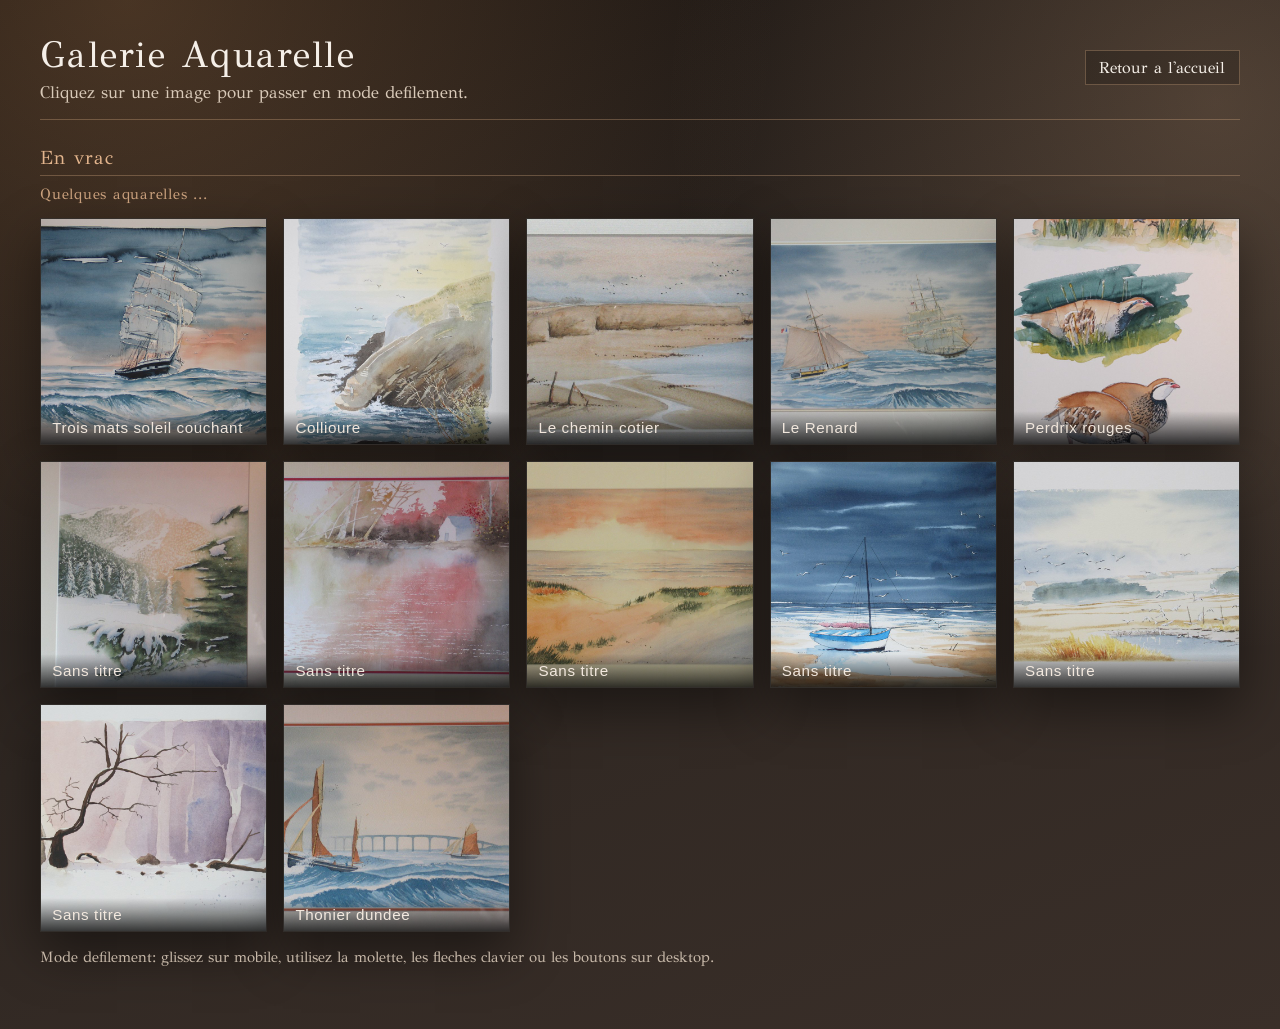
==== html/gallery_aquarelle.html @ 35a6aba9 "test" ====
<!DOCTYPE html><html lang="fr"><head><meta charset="utf-8"><meta name="viewport" content="width=device-width,initial-scale=1"><meta name="description" content="Découvrez les aquarelles de Bruno Lhomet, entre paysages, marines et créations originales."><title>Galerie Aquarelle | Bruno Lhomet</title><link rel="canonical" href="https://brunolhomet.com/html/gallery_aquarelle.html"><script type="module" crossorigin src="../assets/galleryAquarelle-BqosI3er.js"></script><link rel="modulepreload" crossorigin href="../assets/translation-BFISly_T.js"><link rel="modulepreload" crossorigin href="../assets/protect-DB168kNY.js"><link rel="modulepreload" crossorigin href="../assets/gallery-D08KTrEK.js"><link rel="stylesheet" crossorigin href="../assets/gallery-Cp_LMjKx.css"></head><body><main class="page"><header class="topbar"><div><h1 id="gallery_aquarelle-title"></h1><p class="subtitle" id="gallery_aquarelle-subtitle"></p></div><div class="topbar-actions"><a class="back-link" href="../index.html#work" id="gallery_aquarelle-back_link"></a></div></header><div class="gallery-parts" id="gallery-grid" aria-label="Galerie d'oeuvres a l'aquarelle"><section class="gallery-part" aria-label="En vrac"><h2 class="gallery-part-title" id="gallery_aquarelle-section-en_vrac"></h2><h3 class="gallery-part-subtitle" id="gallery_aquarelle-section-en_vrac_subtitle"></h3><div class="gallery-grid"><button class="thumb-btn" type="button"><img src="../assets/gallery_aquarelle_3_mats_soleil_couchant_thumbnails-Bzcb3eLE.JPG" alt="Trois mats soleil couchant" loading="lazy"> <span class="thumb-label">Trois mats soleil couchant</span></button> <button class="thumb-btn" type="button"><img src="../assets/gallery_aquarelle_collioure_thumbnails-CeltjNJU.JPG" alt="Collioure" loading="lazy"> <span class="thumb-label">Collioure</span></button> <button class="thumb-btn" type="button"><img src="../assets/gallery_aquarelle_le_chemin_cotier_thumbnails-BIZKsGcN.jpg" alt="Le chemin cotier" loading="lazy"> <span class="thumb-label">Le chemin cotier</span></button> <button class="thumb-btn" type="button"><img src="../assets/gallery_aquarelle_le_renard_thumbnails-DcvKiOub.JPG" alt="Le Renard" loading="lazy"> <span class="thumb-label">Le Renard</span></button> <button class="thumb-btn" type="button"><img src="../assets/gallery_aquarelle_perdrix_rouges_thumbnails-C4qwUUDa.JPG" alt="Perdrix rouges" loading="lazy"> <span class="thumb-label">Perdrix rouges</span></button> <button class="thumb-btn" type="button"><img src="../assets/gallery_aquarelle_sans_titre_1_thumbnails-j6rqiBiE.JPG" alt="Sans titre" loading="lazy"> <span class="thumb-label">Sans titre</span></button> <button class="thumb-btn" type="button"><img src="../assets/gallery_aquarelle_sans_titre_2_thumbnails-Dx08GEeb.JPG" alt="Sans titre" loading="lazy"> <span class="thumb-label">Sans titre</span></button> <button class="thumb-btn" type="button"><img src="../assets/gallery_aquarelle_sans_titre_3_thumbnails-B8XZhZog.JPG" alt="Sans titre" loading="lazy"> <span class="thumb-label">Sans titre</span></button> <button class="thumb-btn" type="button"><img src="../assets/gallery_aquarelle_sans_titre_4_thumbnails-B6YqS3kz.JPG" alt="Sans titre" loading="lazy"> <span class="thumb-label">Sans titre</span></button> <button class="thumb-btn" type="button"><img src="../assets/gallery_aquarelle_sans_titre_5_thumbnails-DtZzaiUm.JPG" alt="Sans titre" loading="lazy"> <span class="thumb-label">Sans titre</span></button> <button class="thumb-btn" type="button"><img src="../assets/gallery_aquarelle_sans_titre_6_thumbnails-DKAY-7zp.JPG" alt="Sans titre" loading="lazy"> <span class="thumb-label">Sans titre</span></button> <button class="thumb-btn" type="button"><img src="../assets/gallery_aquarelle_thonier_dundee_thumbnails-CWJ3w40R.JPG" alt="Thonier dundee" loading="lazy"> <span class="thumb-label">Thonier dundee</span></button></div></section></div><p class="note" id="gallery_aquarelle-note"></p></main><aside class="lightbox" id="lightbox" aria-hidden="true" aria-label="Visionneuse plein ecran"><div class="lightbox-header"><div class="lightbox-hint" id="gallery_aquarelle-lightbox-hint">Mode defilement actif</div><div class="lightbox-actions"><button class="close-btn icon-btn fullscreen-btn" id="fullscreen-btn" type="button" aria-label="Activer le plein ecran" title="Activer le plein ecran"><span class="icon icon-expand" aria-hidden="true"></span> <span class="sr-only" id="gallery_aquarelle-lightbox-fullscreen_text">Plein ecran</span></button> <button class="close-btn icon-btn" id="close-btn" type="button" aria-label="Fermer la visionneuse" title="Fermer la visionneuse"><span class="icon icon-close" aria-hidden="true"></span> <span class="sr-only" id="gallery_aquarelle-lightbox-close_text">Fermer</span></button></div></div><div class="slider-wrap"><button class="nav-btn" id="prev-btn" type="button" aria-label="Image precedente">&#10094;</button><div class="slider" id="slider"><figure class="slide" data-label="Trois mats soleil couchant - aquarelle"><img src="../assets/gallery_aquarelle_3_mats_soleil_couchant-OrEGH1F3.JPG" alt="Trois mats soleil couchant - aquarelle"></figure><figure class="slide" data-label="Collioure - aquarelle"><img src="../assets/gallery_aquarelle_collioure-BhkK6vpG.JPG" alt="Collioure - aquarelle"></figure><figure class="slide" data-label="Le chemin cotier - aquarelle"><img src="../assets/gallery_aquarelle_le_chemin_cotier-C9dUHDm8.jpg" alt="Le chemin cotier - aquarelle"></figure><figure class="slide" data-label="Le Renard - aquarelle"><img src="../assets/gallery_aquarelle_le_renard-QwmmWNVA.JPG" alt="Le Renard - aquarelle"></figure><figure class="slide" data-label="Perdrix rouges - aquarelle"><img src="../assets/gallery_aquarelle_perdrix_rouges-ChK574OZ.JPG" alt="Perdrix rouges - aquarelle"></figure><figure class="slide" data-label="Sans titre - aquarelle"><img src="../assets/gallery_aquarelle_sans_titre_1-DQJfa0Sr.JPG" alt="Sans titre - aquarelle"></figure><figure class="slide" data-label="Sans titre - aquarelle"><img src="../assets/gallery_aquarelle_sans_titre_2-BAmRzkuc.JPG" alt="Sans titre - aquarelle"></figure><figure class="slide" data-label="Sans titre - aquarelle"><img src="../assets/gallery_aquarelle_sans_titre_3-CGR8qwNj.JPG" alt="Sans titre - aquarelle"></figure><figure class="slide" data-label="Sans titre - aquarelle"><img src="../assets/gallery_aquarelle_sans_titre_4-BlrvPCyE.JPG" alt="Sans titre - aquarelle"></figure><figure class="slide" data-label="Sans titre - aquarelle"><img src="../assets/gallery_aquarelle_sans_titre_5-CbuBpRob.JPG" alt="Sans titre - aquarelle"></figure><figure class="slide" data-label="Sans titre - aquarelle"><img src="../assets/gallery_aquarelle_sans_titre_6-C_tIv58a.JPG" alt="Sans titre - aquarelle"></figure><figure class="slide" data-label="Thonier dundee - aquarelle"><img src="../assets/gallery_aquarelle_thonier_dundee-DXL64iw-.JPG" alt="Thonier dundee - aquarelle"></figure></div><button class="nav-btn" id="next-btn" type="button" aria-label="Image suivante">&#10095;</button></div><div class="caption" id="caption"></div><div class="counter" id="counter"></div></aside></body></html>
---- assets/gallery-Cp_LMjKx.css ----
@font-face{font-family:GFS Didot;src:url(./GFSDidot-Regular-BCwUb7Yq.woff2)format("woff2"),url(./GFSDidot-Regular-Bd7Be6na.woff)format("woff");font-weight:400;font-style:normal;font-display:swap}:root{--bg-deep:#1d1815;--bg-soft:#2a221e;--surface:#14100ec2;--surface-strong:#0c0908eb;--text:#f5efe8;--muted:#d8c9b8;--accent:#c48a57;--accent-2:#e3b58d;--line:#e3b58d4d;--shadow:0 20px 50px #00000073}*{box-sizing:border-box}html,body{width:100%;color:var(--text);background:radial-gradient(circle at 10% 0,#c48a5747,#0000 42%),radial-gradient(circle at 95% 10%,#e3b58d38,#0000 36%),linear-gradient(160deg,#17120f 0%,#2f2722 52%,#3a2f29 100%);min-height:100%;margin:0;padding:0;font-family:GFS Didot,Segoe UI,serif}body{padding:2rem 1.25rem 3rem}.page{width:min(1200px,100%);margin:0 auto}.topbar{border-bottom:1px solid var(--line);justify-content:space-between;align-items:center;gap:1rem;margin-bottom:1.4rem;padding-bottom:1rem;animation:.5s fadeDown;display:flex}h1{letter-spacing:.04em;margin:0;font-size:clamp(1.5rem,3.5vw,2.3rem);font-weight:400}.subtitle{color:var(--muted);margin:.25rem 0 0;font-size:1.05rem}.back-link{color:var(--text);border:1px solid var(--line);white-space:nowrap;background:#0003;padding:.45rem .85rem;text-decoration:none;transition:border-color .18s,color .18s,transform .18s}.back-link:hover,.back-link:focus{border-color:var(--accent-2);color:var(--accent-2);transform:translateY(-1px)}.gallery-grid{grid-template-columns:repeat(auto-fill,minmax(220px,1fr));gap:1rem;animation:.62s fadeUp;display:grid}.gallery-parts{gap:1.5rem;display:grid}.gallery-part{padding-top:.25rem}.gallery-part-title{border-bottom:1px solid var(--line);letter-spacing:.05em;color:var(--accent-2);margin:0 0 .8rem;padding-bottom:.35rem;font-size:1.2rem;font-weight:400}.gallery-part-subtitle{letter-spacing:.05em;color:var(--accent-2);opacity:.88;margin:-.25rem 0 .95rem;font-size:.95rem;font-weight:400}.gallery-part-subtitle a,.gallery-part-subtitle a:visited{color:inherit;text-decoration:underline}.gallery-part-subtitle a:hover,.gallery-part-subtitle a:focus{color:inherit}.thumb-btn{background:var(--surface);cursor:pointer;aspect-ratio:1;box-shadow:var(--shadow);text-align:left;border:1px solid #ffffff1a;border-radius:0;margin:0;padding:0;transition:transform .22s,border-color .22s;position:relative;overflow:hidden}.thumb-btn:hover,.thumb-btn:focus{border-color:var(--accent);outline:none;transform:translateY(-3px)}.thumb-btn img{object-fit:cover;filter:saturate(.95);width:100%;height:100%;transition:transform .38s,filter .38s;display:block}.thumb-btn:hover img,.thumb-btn:focus img{filter:saturate(1.1);transform:scale(1.05)}.thumb-label{color:#f2e8de;letter-spacing:.04em;background:linear-gradient(#0000,#000000bf);padding:.5rem .7rem;font-size:.95rem;position:absolute;bottom:0;left:0;right:0}.lightbox{z-index:2000;background:#080706f5;padding:1rem;display:none;position:fixed;inset:0}.lightbox.is-open{grid-template-rows:auto 1fr auto;gap:.8rem;animation:.22s fadeIn;display:grid}.lightbox-header{color:var(--muted);border-bottom:1px solid #ffffff24;justify-content:space-between;align-items:center;padding:.4rem .2rem;display:flex}.lightbox-hint{font-size:.95rem}.lightbox-actions{gap:.5rem;display:inline-flex}.fullscreen-btn{min-width:8.8rem}.close-btn{color:var(--text);border:1px solid var(--line);cursor:pointer;font:inherit;background:0 0;padding:.35rem .8rem}.icon-btn{place-items:center;width:42px;height:38px;padding:0;display:inline-grid}.icon{font-size:1.2rem;line-height:1}.icon-expand:before{content:"⛶"}.fullscreen-btn.is-fullscreen .icon-expand:before{content:"⤢"}.icon-close:before{content:"×";font-size:1.45rem}.sr-only{clip:rect(0, 0, 0, 0);white-space:nowrap;border:0;width:1px;height:1px;margin:-1px;padding:0;position:absolute;overflow:hidden}.close-btn:hover,.close-btn:focus{border-color:var(--accent-2);color:var(--accent-2);outline:none}.slider-wrap{grid-template-columns:auto 1fr auto;align-items:center;gap:.7rem;min-height:0;display:grid}.nav-btn{border:1px solid var(--line);color:var(--text);cursor:pointer;background:#00000040;width:44px;height:44px;font-size:1.3rem}.nav-btn:hover,.nav-btn:focus{border-color:var(--accent);color:var(--accent-2);outline:none}.slider{scroll-snap-type:x mandatory;scroll-behavior:auto;background:var(--surface-strong);border:1px solid #ffffff1f;gap:0;width:100%;height:100%;display:flex;overflow:auto hidden}.slide{scroll-snap-align:center;place-items:center;min-width:100%;margin:0;display:grid;position:relative}.slide img{object-fit:contain;background:#0f0c0a;width:100%;max-height:min(73vh,880px);display:block}.caption{color:var(--muted);text-align:center;letter-spacing:.03em;min-height:1.3rem;margin-top:.65rem}.counter{color:var(--muted);text-align:right;padding-right:.25rem;font-size:.95rem}.note{color:var(--muted);opacity:.9;margin-top:1rem;font-size:.95rem}@keyframes fadeDown{0%{opacity:0;transform:translateY(-10px)}to{opacity:1;transform:translateY(0)}}@keyframes fadeUp{0%{opacity:0;transform:translateY(14px)}to{opacity:1;transform:translateY(0)}}@keyframes fadeIn{0%{opacity:0}to{opacity:1}}@media (width<=760px){body{padding:1rem .75rem 2rem}.topbar{flex-direction:column;align-items:flex-start}.gallery-grid{grid-template-columns:repeat(2,minmax(0,1fr));gap:.7rem}.gallery-parts{gap:1.15rem}.gallery-part-title{margin-bottom:.6rem;font-size:1.05rem}.slider-wrap{grid-template-columns:1fr}.nav-btn{display:none}.slide img{max-height:72vh}.lightbox-hint{font-size:.87rem}.fullscreen-btn{min-width:0}}
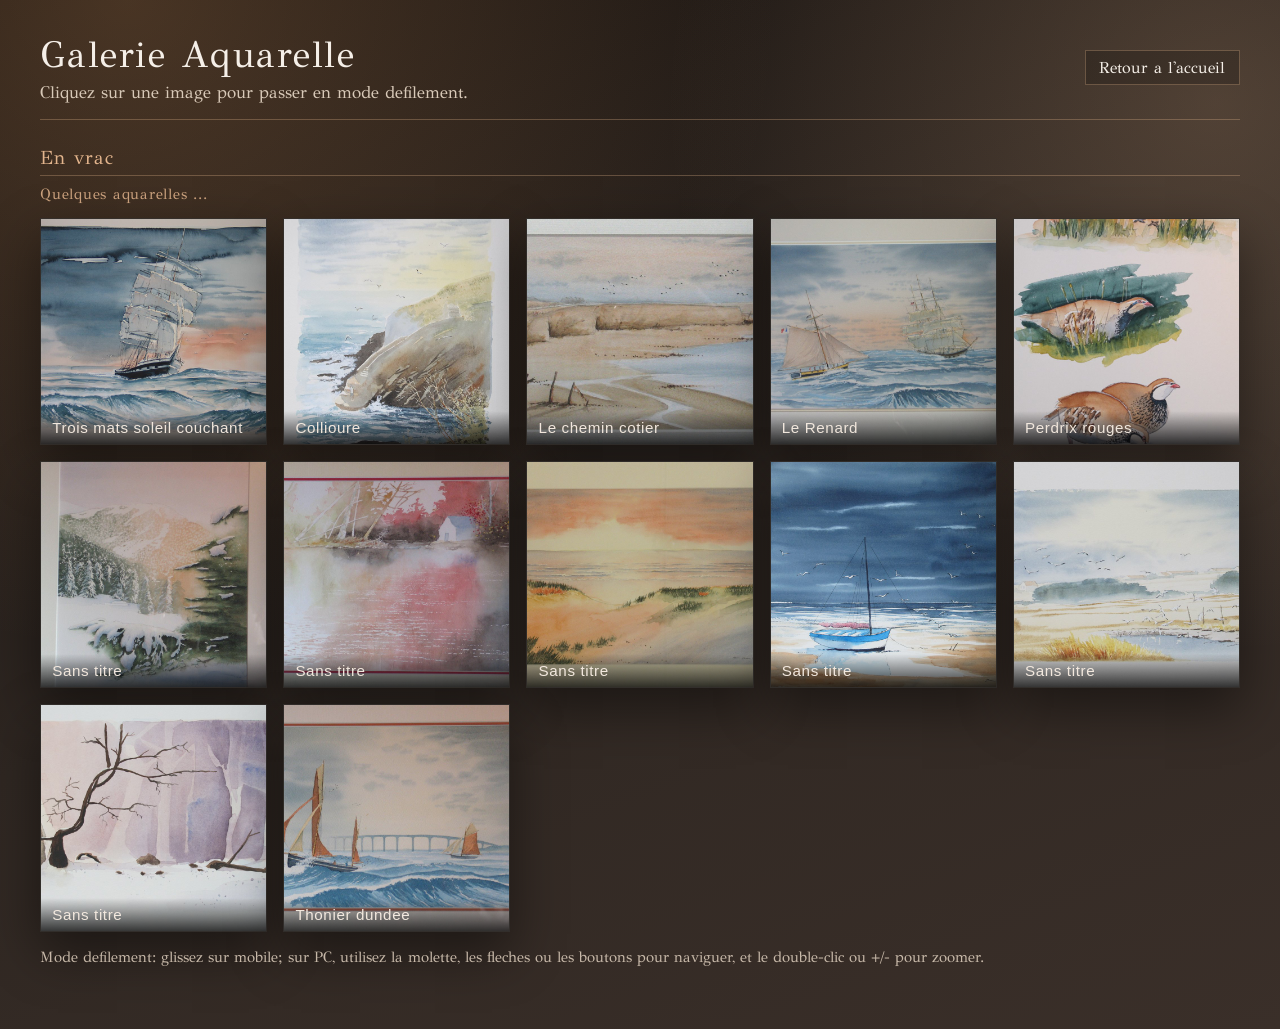
==== commit b6c6d4c5: "add gallery zoom and es language" ====
--- a/html/gallery_aquarelle.html
+++ b/html/gallery_aquarelle.html
@@ -1 +1 @@
-<!DOCTYPE html><html lang="fr"><head><meta charset="utf-8"><meta name="viewport" content="width=device-width,initial-scale=1"><meta name="description" content="Découvrez les aquarelles de Bruno Lhomet, entre paysages, marines et créations originales."><title>Galerie Aquarelle | Bruno Lhomet</title><link rel="canonical" href="https://brunolhomet.com/html/gallery_aquarelle.html"><script type="module" crossorigin src="../assets/galleryAquarelle-BqosI3er.js"></script><link rel="modulepreload" crossorigin href="../assets/translation-BFISly_T.js"><link rel="modulepreload" crossorigin href="../assets/protect-DB168kNY.js"><link rel="modulepreload" crossorigin href="../assets/gallery-D08KTrEK.js"><link rel="stylesheet" crossorigin href="../assets/gallery-Cp_LMjKx.css"></head><body><main class="page"><header class="topbar"><div><h1 id="gallery_aquarelle-title"></h1><p class="subtitle" id="gallery_aquarelle-subtitle"></p></div><div class="topbar-actions"><a class="back-link" href="../index.html#work" id="gallery_aquarelle-back_link"></a></div></header><div class="gallery-parts" id="gallery-grid" aria-label="Galerie d'oeuvres a l'aquarelle"><section class="gallery-part" aria-label="En vrac"><h2 class="gallery-part-title" id="gallery_aquarelle-section-en_vrac"></h2><h3 class="gallery-part-subtitle" id="gallery_aquarelle-section-en_vrac_subtitle"></h3><div class="gallery-grid"><button class="thumb-btn" type="button"><img src="../assets/gallery_aquarelle_3_mats_soleil_couchant_thumbnails-Bzcb3eLE.JPG" alt="Trois mats soleil couchant" loading="lazy"> <span class="thumb-label">Trois mats soleil couchant</span></button> <button class="thumb-btn" type="button"><img src="../assets/gallery_aquarelle_collioure_thumbnails-CeltjNJU.JPG" alt="Collioure" loading="lazy"> <span class="thumb-label">Collioure</span></button> <button class="thumb-btn" type="button"><img src="../assets/gallery_aquarelle_le_chemin_cotier_thumbnails-BIZKsGcN.jpg" alt="Le chemin cotier" loading="lazy"> <span class="thumb-label">Le chemin cotier</span></button> <button class="thumb-btn" type="button"><img src="../assets/gallery_aquarelle_le_renard_thumbnails-DcvKiOub.JPG" alt="Le Renard" loading="lazy"> <span class="thumb-label">Le Renard</span></button> <button class="thumb-btn" type="button"><img src="../assets/gallery_aquarelle_perdrix_rouges_thumbnails-C4qwUUDa.JPG" alt="Perdrix rouges" loading="lazy"> <span class="thumb-label">Perdrix rouges</span></button> <button class="thumb-btn" type="button"><img src="../assets/gallery_aquarelle_sans_titre_1_thumbnails-j6rqiBiE.JPG" alt="Sans titre" loading="lazy"> <span class="thumb-label">Sans titre</span></button> <button class="thumb-btn" type="button"><img src="../assets/gallery_aquarelle_sans_titre_2_thumbnails-Dx08GEeb.JPG" alt="Sans titre" loading="lazy"> <span class="thumb-label">Sans titre</span></button> <button class="thumb-btn" type="button"><img src="../assets/gallery_aquarelle_sans_titre_3_thumbnails-B8XZhZog.JPG" alt="Sans titre" loading="lazy"> <span class="thumb-label">Sans titre</span></button> <button class="thumb-btn" type="button"><img src="../assets/gallery_aquarelle_sans_titre_4_thumbnails-B6YqS3kz.JPG" alt="Sans titre" loading="lazy"> <span class="thumb-label">Sans titre</span></button> <button class="thumb-btn" type="button"><img src="../assets/gallery_aquarelle_sans_titre_5_thumbnails-DtZzaiUm.JPG" alt="Sans titre" loading="lazy"> <span class="thumb-label">Sans titre</span></button> <button class="thumb-btn" type="button"><img src="../assets/gallery_aquarelle_sans_titre_6_thumbnails-DKAY-7zp.JPG" alt="Sans titre" loading="lazy"> <span class="thumb-label">Sans titre</span></button> <button class="thumb-btn" type="button"><img src="../assets/gallery_aquarelle_thonier_dundee_thumbnails-CWJ3w40R.JPG" alt="Thonier dundee" loading="lazy"> <span class="thumb-label">Thonier dundee</span></button></div></section></div><p class="note" id="gallery_aquarelle-note"></p></main><aside class="lightbox" id="lightbox" aria-hidden="true" aria-label="Visionneuse plein ecran"><div class="lightbox-header"><div class="lightbox-hint" id="gallery_aquarelle-lightbox-hint">Mode defilement actif</div><div class="lightbox-actions"><button class="close-btn icon-btn fullscreen-btn" id="fullscreen-btn" type="button" aria-label="Activer le plein ecran" title="Activer le plein ecran"><span class="icon icon-expand" aria-hidden="true"></span> <span class="sr-only" id="gallery_aquarelle-lightbox-fullscreen_text">Plein ecran</span></button> <button class="close-btn icon-btn" id="close-btn" type="button" aria-label="Fermer la visionneuse" title="Fermer la visionneuse"><span class="icon icon-close" aria-hidden="true"></span> <span class="sr-only" id="gallery_aquarelle-lightbox-close_text">Fermer</span></button></div></div><div class="slider-wrap"><button class="nav-btn" id="prev-btn" type="button" aria-label="Image precedente">&#10094;</button><div class="slider" id="slider"><figure class="slide" data-label="Trois mats soleil couchant - aquarelle"><img src="../assets/gallery_aquarelle_3_mats_soleil_couchant-OrEGH1F3.JPG" alt="Trois mats soleil couchant - aquarelle"></figure><figure class="slide" data-label="Collioure - aquarelle"><img src="../assets/gallery_aquarelle_collioure-BhkK6vpG.JPG" alt="Collioure - aquarelle"></figure><figure class="slide" data-label="Le chemin cotier - aquarelle"><img src="../assets/gallery_aquarelle_le_chemin_cotier-C9dUHDm8.jpg" alt="Le chemin cotier - aquarelle"></figure><figure class="slide" data-label="Le Renard - aquarelle"><img src="../assets/gallery_aquarelle_le_renard-QwmmWNVA.JPG" alt="Le Renard - aquarelle"></figure><figure class="slide" data-label="Perdrix rouges - aquarelle"><img src="../assets/gallery_aquarelle_perdrix_rouges-ChK574OZ.JPG" alt="Perdrix rouges - aquarelle"></figure><figure class="slide" data-label="Sans titre - aquarelle"><img src="../assets/gallery_aquarelle_sans_titre_1-DQJfa0Sr.JPG" alt="Sans titre - aquarelle"></figure><figure class="slide" data-label="Sans titre - aquarelle"><img src="../assets/gallery_aquarelle_sans_titre_2-BAmRzkuc.JPG" alt="Sans titre - aquarelle"></figure><figure class="slide" data-label="Sans titre - aquarelle"><img src="../assets/gallery_aquarelle_sans_titre_3-CGR8qwNj.JPG" alt="Sans titre - aquarelle"></figure><figure class="slide" data-label="Sans titre - aquarelle"><img src="../assets/gallery_aquarelle_sans_titre_4-BlrvPCyE.JPG" alt="Sans titre - aquarelle"></figure><figure class="slide" data-label="Sans titre - aquarelle"><img src="../assets/gallery_aquarelle_sans_titre_5-CbuBpRob.JPG" alt="Sans titre - aquarelle"></figure><figure class="slide" data-label="Sans titre - aquarelle"><img src="../assets/gallery_aquarelle_sans_titre_6-C_tIv58a.JPG" alt="Sans titre - aquarelle"></figure><figure class="slide" data-label="Thonier dundee - aquarelle"><img src="../assets/gallery_aquarelle_thonier_dundee-DXL64iw-.JPG" alt="Thonier dundee - aquarelle"></figure></div><button class="nav-btn" id="next-btn" type="button" aria-label="Image suivante">&#10095;</button></div><div class="caption" id="caption"></div><div class="counter" id="counter"></div></aside></body></html>+<!DOCTYPE html><html lang="fr"><head><meta charset="utf-8"><meta name="viewport" content="width=device-width,initial-scale=1"><meta name="description" content="Découvrez les aquarelles de Bruno Lhomet, entre paysages, marines et créations originales."><title>Galerie Aquarelle | Bruno Lhomet</title><link rel="canonical" href="https://brunolhomet.com/html/gallery_aquarelle.html"><script type="module" crossorigin src="../assets/galleryAquarelle-DYJ8XaTl.js"></script><link rel="modulepreload" crossorigin href="../assets/translation-Du7D4PGe.js"><link rel="modulepreload" crossorigin href="../assets/protect-B8ecsCdI.js"><link rel="modulepreload" crossorigin href="../assets/gallery-D6TuohbE.js"><link rel="stylesheet" crossorigin href="../assets/gallery-euvgR2S_.css"></head><body><main class="page"><header class="topbar"><div><h1 id="gallery_aquarelle-title"></h1><p class="subtitle" id="gallery_aquarelle-subtitle"></p></div><div class="topbar-actions"><a class="back-link" href="../index.html#work" id="gallery_aquarelle-back_link"></a></div></header><div class="gallery-parts" id="gallery-grid" aria-label="Galerie d'oeuvres a l'aquarelle"><section class="gallery-part" aria-label="En vrac"><h2 class="gallery-part-title" id="gallery_aquarelle-section-en_vrac"></h2><h3 class="gallery-part-subtitle" id="gallery_aquarelle-section-en_vrac_subtitle"></h3><div class="gallery-grid"><button class="thumb-btn" type="button"><img src="../assets/gallery_aquarelle_3_mats_soleil_couchant_thumbnails-Bzcb3eLE.JPG" alt="Trois mats soleil couchant" loading="lazy"> <span class="thumb-label">Trois mats soleil couchant</span></button> <button class="thumb-btn" type="button"><img src="../assets/gallery_aquarelle_collioure_thumbnails-CeltjNJU.JPG" alt="Collioure" loading="lazy"> <span class="thumb-label">Collioure</span></button> <button class="thumb-btn" type="button"><img src="../assets/gallery_aquarelle_le_chemin_cotier_thumbnails-BIZKsGcN.jpg" alt="Le chemin cotier" loading="lazy"> <span class="thumb-label">Le chemin cotier</span></button> <button class="thumb-btn" type="button"><img src="../assets/gallery_aquarelle_le_renard_thumbnails-DcvKiOub.JPG" alt="Le Renard" loading="lazy"> <span class="thumb-label">Le Renard</span></button> <button class="thumb-btn" type="button"><img src="../assets/gallery_aquarelle_perdrix_rouges_thumbnails-C4qwUUDa.JPG" alt="Perdrix rouges" loading="lazy"> <span class="thumb-label">Perdrix rouges</span></button> <button class="thumb-btn" type="button"><img src="../assets/gallery_aquarelle_sans_titre_1_thumbnails-j6rqiBiE.JPG" alt="Sans titre" loading="lazy"> <span class="thumb-label">Sans titre</span></button> <button class="thumb-btn" type="button"><img src="../assets/gallery_aquarelle_sans_titre_2_thumbnails-Dx08GEeb.JPG" alt="Sans titre" loading="lazy"> <span class="thumb-label">Sans titre</span></button> <button class="thumb-btn" type="button"><img src="../assets/gallery_aquarelle_sans_titre_3_thumbnails-B8XZhZog.JPG" alt="Sans titre" loading="lazy"> <span class="thumb-label">Sans titre</span></button> <button class="thumb-btn" type="button"><img src="../assets/gallery_aquarelle_sans_titre_4_thumbnails-B6YqS3kz.JPG" alt="Sans titre" loading="lazy"> <span class="thumb-label">Sans titre</span></button> <button class="thumb-btn" type="button"><img src="../assets/gallery_aquarelle_sans_titre_5_thumbnails-DtZzaiUm.JPG" alt="Sans titre" loading="lazy"> <span class="thumb-label">Sans titre</span></button> <button class="thumb-btn" type="button"><img src="../assets/gallery_aquarelle_sans_titre_6_thumbnails-DKAY-7zp.JPG" alt="Sans titre" loading="lazy"> <span class="thumb-label">Sans titre</span></button> <button class="thumb-btn" type="button"><img src="../assets/gallery_aquarelle_thonier_dundee_thumbnails-CWJ3w40R.JPG" alt="Thonier dundee" loading="lazy"> <span class="thumb-label">Thonier dundee</span></button></div></section></div><p class="note" id="gallery_aquarelle-note"></p></main><aside class="lightbox" id="lightbox" aria-hidden="true" aria-label="Visionneuse plein ecran"><div class="lightbox-header"><div class="lightbox-hint" id="gallery_aquarelle-lightbox-hint">Mode defilement actif</div><div class="lightbox-actions"><button class="close-btn icon-btn fullscreen-btn" id="fullscreen-btn" type="button" aria-label="Activer le plein ecran" title="Activer le plein ecran"><span class="icon icon-expand" aria-hidden="true"></span> <span class="sr-only" id="gallery_aquarelle-lightbox-fullscreen_text">Plein ecran</span></button> <button class="close-btn icon-btn" id="close-btn" type="button" aria-label="Fermer la visionneuse" title="Fermer la visionneuse"><span class="icon icon-close" aria-hidden="true"></span> <span class="sr-only" id="gallery_aquarelle-lightbox-close_text">Fermer</span></button></div></div><div class="slider-wrap"><button class="nav-btn" id="prev-btn" type="button" aria-label="Image precedente">&#10094;</button><div class="slider" id="slider"><figure class="slide" data-label="Trois mats soleil couchant - aquarelle"><img src="../assets/gallery_aquarelle_3_mats_soleil_couchant-OrEGH1F3.JPG" alt="Trois mats soleil couchant - aquarelle"></figure><figure class="slide" data-label="Collioure - aquarelle"><img src="../assets/gallery_aquarelle_collioure-BhkK6vpG.JPG" alt="Collioure - aquarelle"></figure><figure class="slide" data-label="Le chemin cotier - aquarelle"><img src="../assets/gallery_aquarelle_le_chemin_cotier-C9dUHDm8.jpg" alt="Le chemin cotier - aquarelle"></figure><figure class="slide" data-label="Le Renard - aquarelle"><img src="../assets/gallery_aquarelle_le_renard-QwmmWNVA.JPG" alt="Le Renard - aquarelle"></figure><figure class="slide" data-label="Perdrix rouges - aquarelle"><img src="../assets/gallery_aquarelle_perdrix_rouges-ChK574OZ.JPG" alt="Perdrix rouges - aquarelle"></figure><figure class="slide" data-label="Sans titre - aquarelle"><img src="../assets/gallery_aquarelle_sans_titre_1-DQJfa0Sr.JPG" alt="Sans titre - aquarelle"></figure><figure class="slide" data-label="Sans titre - aquarelle"><img src="../assets/gallery_aquarelle_sans_titre_2-BAmRzkuc.JPG" alt="Sans titre - aquarelle"></figure><figure class="slide" data-label="Sans titre - aquarelle"><img src="../assets/gallery_aquarelle_sans_titre_3-CGR8qwNj.JPG" alt="Sans titre - aquarelle"></figure><figure class="slide" data-label="Sans titre - aquarelle"><img src="../assets/gallery_aquarelle_sans_titre_4-BlrvPCyE.JPG" alt="Sans titre - aquarelle"></figure><figure class="slide" data-label="Sans titre - aquarelle"><img src="../assets/gallery_aquarelle_sans_titre_5-CbuBpRob.JPG" alt="Sans titre - aquarelle"></figure><figure class="slide" data-label="Sans titre - aquarelle"><img src="../assets/gallery_aquarelle_sans_titre_6-C_tIv58a.JPG" alt="Sans titre - aquarelle"></figure><figure class="slide" data-label="Thonier dundee - aquarelle"><img src="../assets/gallery_aquarelle_thonier_dundee-DXL64iw-.JPG" alt="Thonier dundee - aquarelle"></figure></div><button class="nav-btn" id="next-btn" type="button" aria-label="Image suivante">&#10095;</button></div><div class="caption" id="caption"></div><div class="counter" id="counter"></div></aside></body></html>
--- a/assets/gallery-euvgR2S_.css
+++ b/assets/gallery-euvgR2S_.css
@@ -0,0 +1 @@
+@font-face{font-family:GFS Didot;src:url(./GFSDidot-Regular-BCwUb7Yq.woff2)format("woff2"),url(./GFSDidot-Regular-Bd7Be6na.woff)format("woff");font-weight:400;font-style:normal;font-display:swap}:root{--bg-deep:#1d1815;--bg-soft:#2a221e;--surface:#14100ec2;--surface-strong:#0c0908eb;--text:#f5efe8;--muted:#d8c9b8;--accent:#c48a57;--accent-2:#e3b58d;--line:#e3b58d4d;--shadow:0 20px 50px #00000073}*{box-sizing:border-box}html,body{width:100%;color:var(--text);background:radial-gradient(circle at 10% 0,#c48a5747,#0000 42%),radial-gradient(circle at 95% 10%,#e3b58d38,#0000 36%),linear-gradient(160deg,#17120f 0%,#2f2722 52%,#3a2f29 100%);min-height:100%;margin:0;padding:0;font-family:GFS Didot,Segoe UI,serif}body{padding:2rem 1.25rem 3rem}.page{width:min(1200px,100%);margin:0 auto}.topbar{border-bottom:1px solid var(--line);justify-content:space-between;align-items:center;gap:1rem;margin-bottom:1.4rem;padding-bottom:1rem;animation:.5s fadeDown;display:flex}h1{letter-spacing:.04em;margin:0;font-size:clamp(1.5rem,3.5vw,2.3rem);font-weight:400}.subtitle{color:var(--muted);margin:.25rem 0 0;font-size:1.05rem}.back-link{color:var(--text);border:1px solid var(--line);white-space:nowrap;background:#0003;padding:.45rem .85rem;text-decoration:none;transition:border-color .18s,color .18s,transform .18s}.back-link:hover,.back-link:focus{border-color:var(--accent-2);color:var(--accent-2);transform:translateY(-1px)}.gallery-grid{grid-template-columns:repeat(auto-fill,minmax(220px,1fr));gap:1rem;animation:.62s fadeUp;display:grid}.gallery-parts{gap:1.5rem;display:grid}.gallery-part{padding-top:.25rem}.gallery-part-title{border-bottom:1px solid var(--line);letter-spacing:.05em;color:var(--accent-2);margin:0 0 .8rem;padding-bottom:.35rem;font-size:1.2rem;font-weight:400}.gallery-part-subtitle{letter-spacing:.05em;color:var(--accent-2);opacity:.88;margin:-.25rem 0 .95rem;font-size:.95rem;font-weight:400}.gallery-part-subtitle a,.gallery-part-subtitle a:visited{color:inherit;text-decoration:underline}.gallery-part-subtitle a:hover,.gallery-part-subtitle a:focus{color:inherit}.thumb-btn{background:var(--surface);cursor:pointer;aspect-ratio:1;box-shadow:var(--shadow);text-align:left;border:1px solid #ffffff1a;border-radius:0;margin:0;padding:0;transition:transform .22s,border-color .22s;position:relative;overflow:hidden}.thumb-btn:hover,.thumb-btn:focus{border-color:var(--accent);outline:none;transform:translateY(-3px)}.thumb-btn img{object-fit:cover;filter:saturate(.95);width:100%;height:100%;transition:transform .38s,filter .38s;display:block}.thumb-btn:hover img,.thumb-btn:focus img{filter:saturate(1.1);transform:scale(1.05)}.thumb-label{color:#f2e8de;letter-spacing:.04em;background:linear-gradient(#0000,#000000bf);padding:.5rem .7rem;font-size:.95rem;position:absolute;bottom:0;left:0;right:0}.lightbox{z-index:2000;background:#080706f5;padding:1rem;display:none;position:fixed;inset:0}.lightbox.is-open{grid-template-rows:auto 1fr auto;gap:.8rem;animation:.22s fadeIn;display:grid}.lightbox-header{color:var(--muted);border-bottom:1px solid #ffffff24;justify-content:space-between;align-items:center;padding:.4rem .2rem;display:flex}.lightbox-hint{font-size:.95rem}.lightbox-actions{gap:.5rem;display:inline-flex}.fullscreen-btn{min-width:8.8rem}.close-btn{color:var(--text);border:1px solid var(--line);cursor:pointer;font:inherit;background:0 0;padding:.35rem .8rem}.icon-btn{place-items:center;width:42px;height:38px;padding:0;display:inline-grid}.icon{font-size:1.2rem;line-height:1}.icon-expand:before{content:"⛶"}.fullscreen-btn.is-fullscreen .icon-expand:before{content:"⤢"}.icon-close:before{content:"×";font-size:1.45rem}.sr-only{clip:rect(0, 0, 0, 0);white-space:nowrap;border:0;width:1px;height:1px;margin:-1px;padding:0;position:absolute;overflow:hidden}.close-btn:hover,.close-btn:focus{border-color:var(--accent-2);color:var(--accent-2);outline:none}.zoom-btn{font-size:1.4rem}.zoom-btn:disabled{opacity:.4;cursor:default}.slider-wrap{grid-template-columns:auto 1fr auto;align-items:center;gap:.7rem;min-height:0;display:grid}.nav-btn{border:1px solid var(--line);color:var(--text);cursor:pointer;background:#00000040;width:44px;height:44px;font-size:1.3rem}.nav-btn:hover,.nav-btn:focus{border-color:var(--accent);color:var(--accent-2);outline:none}.slider{scroll-snap-type:x mandatory;scroll-behavior:auto;background:var(--surface-strong);border:1px solid #ffffff1f;gap:0;width:100%;height:100%;display:flex;overflow:auto hidden}.slider.is-zoomed{scroll-snap-type:none}.slide{scroll-snap-align:center;place-items:center;min-width:100%;margin:0;display:grid;position:relative}.slide img{object-fit:contain;cursor:zoom-in;background:#0f0c0a;width:auto;max-width:100%;max-height:min(73vh,880px);display:block}.slider.is-zoomed .slide img{cursor:grab}.slider.is-zoomed .slide img:active{cursor:grabbing}.caption{color:var(--muted);text-align:center;letter-spacing:.03em;min-height:1.3rem;margin-top:.65rem}.counter{color:var(--muted);text-align:right;padding-right:.25rem;font-size:.95rem}.note{color:var(--muted);opacity:.9;margin-top:1rem;font-size:.95rem}@keyframes fadeDown{0%{opacity:0;transform:translateY(-10px)}to{opacity:1;transform:translateY(0)}}@keyframes fadeUp{0%{opacity:0;transform:translateY(14px)}to{opacity:1;transform:translateY(0)}}@keyframes fadeIn{0%{opacity:0}to{opacity:1}}@media (width<=760px){body{padding:1rem .75rem 2rem}.topbar{flex-direction:column;align-items:flex-start}.gallery-grid{grid-template-columns:repeat(2,minmax(0,1fr));gap:.7rem}.gallery-parts{gap:1.15rem}.gallery-part-title{margin-bottom:.6rem;font-size:1.05rem}.slider-wrap{grid-template-columns:1fr}.nav-btn{display:none}.slide img{max-height:72vh}.lightbox-hint{font-size:.87rem}.fullscreen-btn{min-width:0}}@media (pointer:coarse){.zoom-btn{display:none}}
